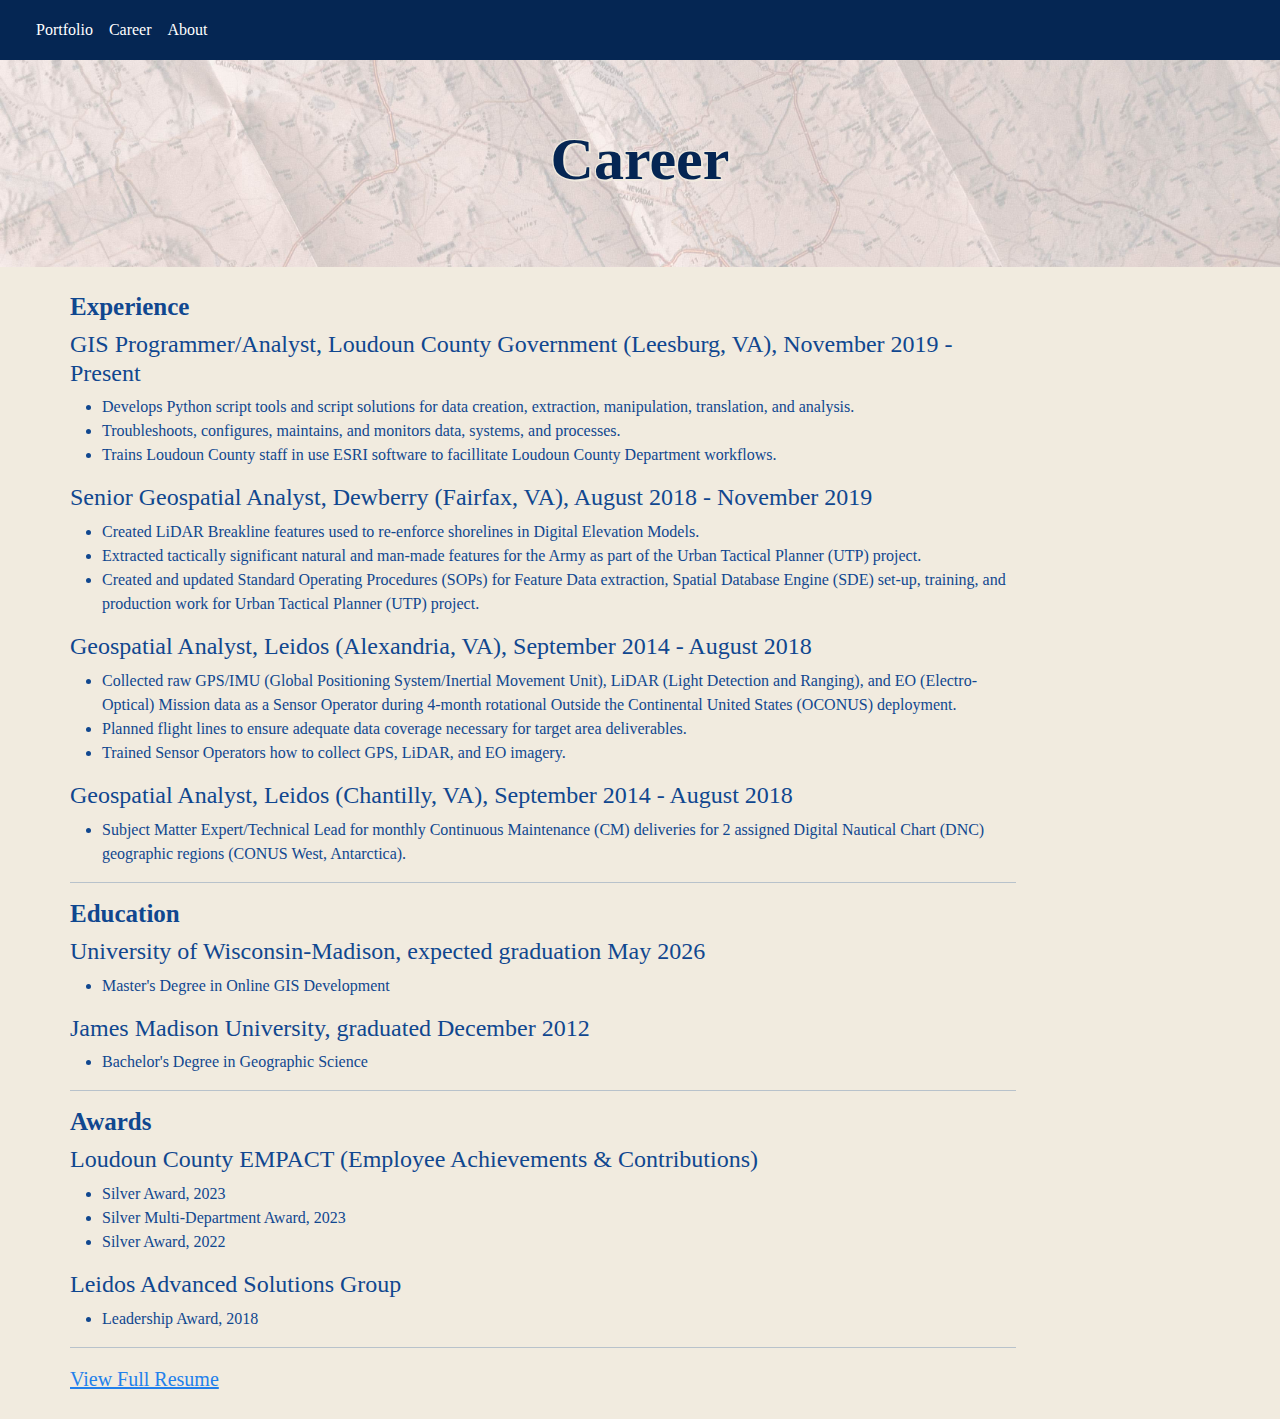
==== career.html @ 755a1197 "Initial commit" ====
<!DOCTYPE html>
<html lang="en">

<head>
    <meta charset="utf-8">
    <meta name="viewport" content="width=device-width, initial-scale=1">
    <title>Shannon Horwitz Career</title>
    <!-- <link href='https://fonts.googleapis.com/css?family=Montserrat:400,700' rel='stylesheet' type='text/css'> -->

    <!--put your Bootstrap stylesheet links below this comment and above style.css-->
    <link rel="stylesheet" href="css/bootstrap.min.css">
    <link rel="stylesheet" href="css/style.css">
</head>

<body>
    <!-- Create the navbar -->
    <nav class="navbar navbar-expand-lg navbar-default">
        <!-- Container inside the navbar header to span the page -->
        <div class="container-fluid">
            <!-- Creates the navbar header -->
            <a class="navbar-brand" href="index.html"></a>
            <!-- This complex script is just for a hamburger button, which will appear on smaller screens -->
            <button class="navbar-toggler" type="button" data-bs-toggle="collapse" data-bs-target="#navbarNav" aria-controls="navbarNav" aria-expanded="false" aria-label="Toggle navigation">
                <svg width="1em" height="1em" viewBox="0 0 16 16" class="bi bi-list" xmlns="http://www.w3.org/2000/svg">
                    <path fill-rule="evenodd" d="M2.5 11.5A.5.5 0 0 1 3 11h10a.5.5 0 0 1 0 1H3a.5.5 0 0 1-.5-.5zm0-4A.5.5 0 0 1 3 7h10a.5.5 0 0 1 0 1H3a.5.5 0 0 1-.5-.5zm0-4A.5.5 0 0 1 3 3h10a.5.5 0 0 1 0 1H3a.5.5 0 0 1-.5-.5z" /></svg>
                <span class="menu"> Menu</span>
            </button>
            <!-- Links to include in navbar -->
            <div class="collapse navbar-collapse" id="navbarNav">
                <!-- Unordered list for links on navbar -->
                <ul class="navbar-nav">
                    <li class="nav-item">
                        <a class="nav-link active" aria-current="page" href="index.html">Portfolio</a>
                    </li>
                    <li class="nav-item">
                        <a class="nav-link" href="career.html">Career</a>
                    </li>
                    <li class="nav-item">
                        <a class="nav-link" href="about.html">About</a>
                    </li>
                </ul>
            </div> <!-- end .navbar-collapse -->
        </div> <!-- end .container-fluid -->
    </nav> <!-- end navigation bar -->  

    <div class="jumbotron">
        <div class="container">
            <h1>Career</h1>
        </div>
    </div>

    <div class="container">
        <div class="row">
            <div class="col-md-10 col-md-offset-1 resume">
                <h3>Experience</h3>
                <h4>GIS Programmer/Analyst, Loudoun County Government (Leesburg, VA), November 2019 - Present</h4>
                <ul>
                    <li>Develops Python script tools and script solutions for data creation, extraction, manipulation, translation, and analysis.</li>
                    <li>Troubleshoots, configures, maintains, and monitors data, systems, and processes.</li>
                    <li>Trains Loudoun County staff in use ESRI software to facillitate Loudoun County Department workflows.</li>
                </ul>
                <h4>Senior Geospatial Analyst, Dewberry (Fairfax, VA), August 2018 - November 2019</h4>
                <ul>
                    <li>Created LiDAR Breakline features used to re-enforce shorelines in Digital Elevation Models.</li>
                    <li>Extracted tactically significant natural and man-made features for the Army as part of the Urban Tactical Planner (UTP) project.</li>
                    <li>Created and updated Standard Operating Procedures (SOPs) for Feature Data extraction, Spatial Database Engine (SDE) set-up, training, 
                        and production work for Urban Tactical Planner (UTP) project.</li>
                </ul>
                <h4>Geospatial Analyst, Leidos (Alexandria, VA), September 2014 - August 2018 </h4>
                <ul>
                    <li>Collected raw GPS/IMU (Global Positioning System/Inertial Movement Unit), LiDAR (Light Detection and Ranging), 
                        and EO (Electro-Optical) Mission data as a Sensor Operator during 4-month rotational Outside the Continental United States (OCONUS) deployment.</li>
                    <li>Planned flight lines to ensure adequate data coverage necessary for target area deliverables.</li>
                    <li>Trained Sensor Operators how to collect GPS, LiDAR, and EO imagery.</li>
                </ul>
                <h4>Geospatial Analyst, Leidos (Chantilly, VA), September 2014 - August 2018</h4>
                <ul>
                    <li>Subject Matter Expert/Technical Lead for monthly Continuous Maintenance (CM) deliveries for 2 assigned Digital Nautical Chart (DNC) geographic regions (CONUS West, Antarctica).</li>
                </ul>
                <hr>
                <h3>Education</h3>
                <h4>University of Wisconsin-Madison, expected graduation May 2026</h4>
                <ul>
                    <li>Master's Degree in Online GIS Development</li>
                </ul>
                <h4>James Madison University, graduated December 2012</h4>
                <ul>
                    <li>Bachelor's Degree in Geographic Science</li>
                </ul>
                <hr>
                <h3>Awards</h3>
                <h4> Loudoun County EMPACT (Employee Achievements & Contributions)</h4>
                <ul>
                    <li>Silver Award, 2023</li>
                    <li>Silver Multi-Department Award, 2023</li>
                    <li>Silver Award, 2022</li>
                </ul>
                <h4> Leidos Advanced Solutions Group</h4>
                <ul>
                    <li>Leadership Award, 2018</li>
                </ul>
                <hr>
                <a href="assets/Horwitz_Resume.pdf" target="_blank">View Full Resume</a>
            </div>
        </div>
    </div>

    <!--put your external script links here-->
    <script type="text/javascript" src="lib/jquery-3.5.1.min.js"></script>
    <script type="text/javascript" src="lib/bootstrap.min.js"></script>
</body>

</html>
---- css/style.css ----
/***** NAVBAR *****/

.navbar {
    background-color: #052653;
    border-radius: 0;
}

/* Navbar title */
.navbar-default .navbar-brand {
    color: #b4cef0;
    font-size: px;
    font-weight: bold;
}

/* Navbar hover effects */
.navbar-default .navbar-brand:hover,
.navbar-default .navbar-brand:focus,
.navbar-default .navbar-nav > li > a:hover,
.navbar-default .navbar-nav > li > a:focus {
    color: #2280eb;
    text-decoration: none;
}

/* Navbar links */
.navbar-default .navbar-nav > li > a {
    color: #fff;
    font-size: 16px;
    padding: 10px;
    text-align: right;
}

/* Navbar collapsed styles */
.navbar-toggler {
    color: #052653;
    border-color: #fff;
    background-color: #b4cef0;
    border-radius: 4px;
    border: 1px solid;
    fill: #fff;
    font-size: 16px;
    position: relative;
    margin-right: 10px;
}

.navbar-toggler:hover,
.navbar-toggler:focus {
    background-color: #2280eb;
    color: #f1ebdf;
    fill: #052653;
    border-color: #fff;

}

/*** JUMBOTRON ***/

.jumbotron {
    background-image: url("../assets/pexels-filippo-peisino-2678301.jpg");
    background-repeat: no-repeat;
    background-size: cover;
    text-align: center;
    color: #052653;
    padding: 3%;
    border-radius: 0px;
}

.jumbotron h1 {
    font-size: 80px;
    font-weight: bold;
    text-shadow: 2px 2px 0px   #f1ebdf, -1px -1px 0px   #f1ebdf, 1px -1px 0px   #f1ebdf, -1px 1px 0px   #f1ebdf;
}

.img-responsive{
    width:100%;
}

/*** CARD ***/

.card {
    background-color: #052653;
    border-color: #cccccc;
    border-width: 1px;
    border-radius: 5px;
    box-shadow: 0 4px 8px 0 rgba(0,0,0,0.2);
    width: 100%;
    font-size: x-small;
    color:#b4cef0
}

.card:hover {
    border-color: #2280eb;
    border-width: 2px;
}



/* .btn-outline-dark {color:#052653; background-color: #b4cef0;}
.btn-outline-dark:hover{background-color: #2280eb;} */

/*** Basic Text Styles ***/

/* #about-world {
    max-width: 100%;
} */

.resume h3 {
    font-weight: bold;
}


hr {
    border-color: #f1ebdf;
    border-width: 2px;
}

p {
    font-size: 25px;
    font-style: bold;
    /* text-shadow: 1px 2px 20px #f1ebdf; */
    text-shadow: 1px 1px 0px   #f1ebdf, -1px -1px 0px   #f1ebdf, 1px -1px 0px   #f1ebdf, -1px 1px 0px   #f1ebdf;

}



a {
    color: #2280eb;
}

a:hover {
    /* color: #b4cef0; */
    color: #2280eb;
}

.container{
    padding:25px 0
    
}

.container h1{font-style: bold; font-size: 60px}
.container h2{font-style: bold; font-size: 40px}
.container h3{font-size: 25px}
.container h5{font-size: 15px}
.container li{font-size: 16px;}

body {
    font-family: 'Georgia';
    font-size: 20px;
    background-color: #f1ebdf;
    color: #10478f;
}
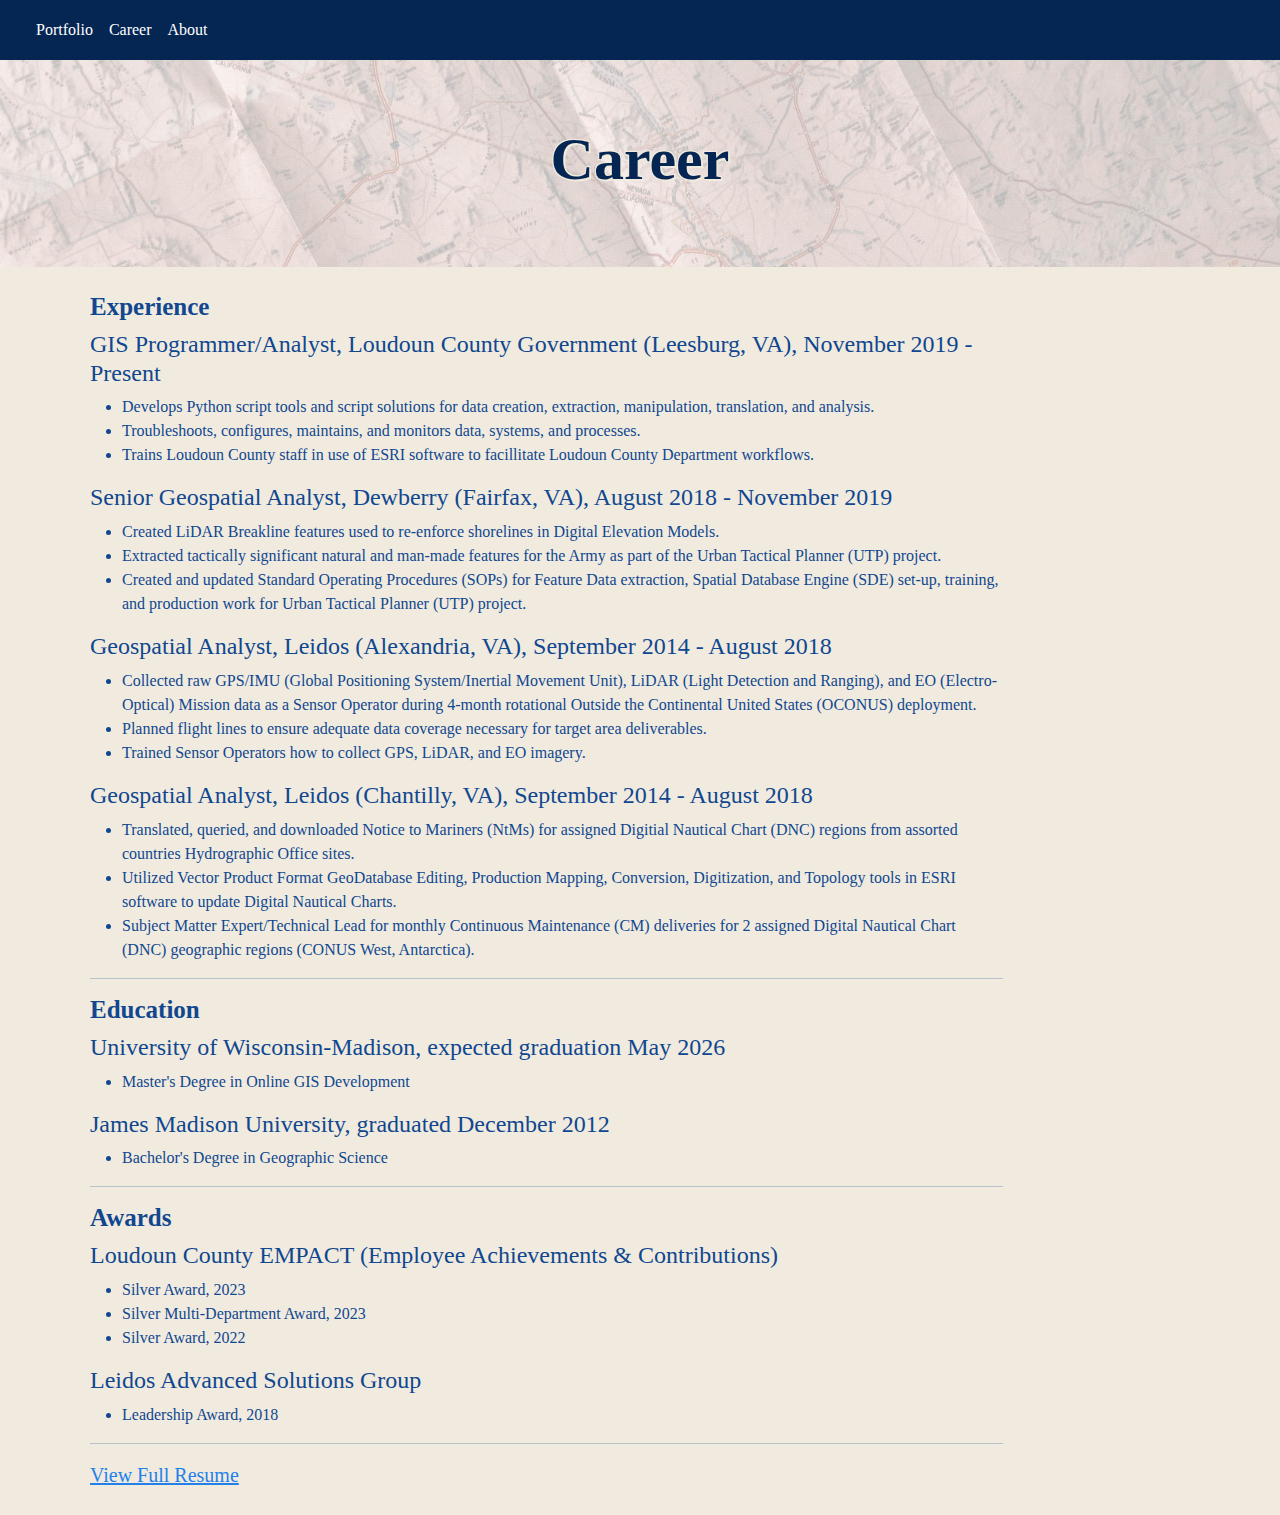
==== commit 41280dc7: "dnc" ====
--- a/career.html
+++ b/career.html
@@ -57,7 +57,7 @@
                 <ul>
                     <li>Develops Python script tools and script solutions for data creation, extraction, manipulation, translation, and analysis.</li>
                     <li>Troubleshoots, configures, maintains, and monitors data, systems, and processes.</li>
-                    <li>Trains Loudoun County staff in use ESRI software to facillitate Loudoun County Department workflows.</li>
+                    <li>Trains Loudoun County staff in use of ESRI software to facillitate Loudoun County Department workflows.</li>
                 </ul>
                 <h4>Senior Geospatial Analyst, Dewberry (Fairfax, VA), August 2018 - November 2019</h4>
                 <ul>
@@ -75,6 +75,8 @@
                 </ul>
                 <h4>Geospatial Analyst, Leidos (Chantilly, VA), September 2014 - August 2018</h4>
                 <ul>
+                    <li>Translated, queried, and downloaded Notice to Mariners (NtMs) for assigned Digitial Nautical Chart (DNC) regions from assorted countries Hydrographic Office sites.</li>
+                    <li>Utilized Vector Product Format GeoDatabase Editing, Production Mapping, Conversion, Digitization, and Topology tools in ESRI software to update Digital Nautical Charts.</li>
                     <li>Subject Matter Expert/Technical Lead for monthly Continuous Maintenance (CM) deliveries for 2 assigned Digital Nautical Chart (DNC) geographic regions (CONUS West, Antarctica).</li>
                 </ul>
                 <hr>
--- a/css/style.css
+++ b/css/style.css
@@ -93,8 +93,8 @@
 
 
 
-/* .btn-outline-dark {color:#052653; background-color: #b4cef0;}
-.btn-outline-dark:hover{background-color: #2280eb;} */
+.btn-outline-dark {color:#052653; margin-top:10px;background-color: #b4cef0;}
+.btn-outline-dark:hover{background-color: #2280eb;}
 
 /*** Basic Text Styles ***/
 
@@ -115,6 +115,7 @@
 p {
     font-size: 25px;
     font-style: bold;
+    padding: 25px;
     /* text-shadow: 1px 2px 20px #f1ebdf; */
     text-shadow: 1px 1px 0px   #f1ebdf, -1px -1px 0px   #f1ebdf, 1px -1px 0px   #f1ebdf, -1px 1px 0px   #f1ebdf;
 
@@ -132,7 +133,7 @@
 }
 
 .container{
-    padding:25px 0
+    padding:25px 20px
     
 }
 
